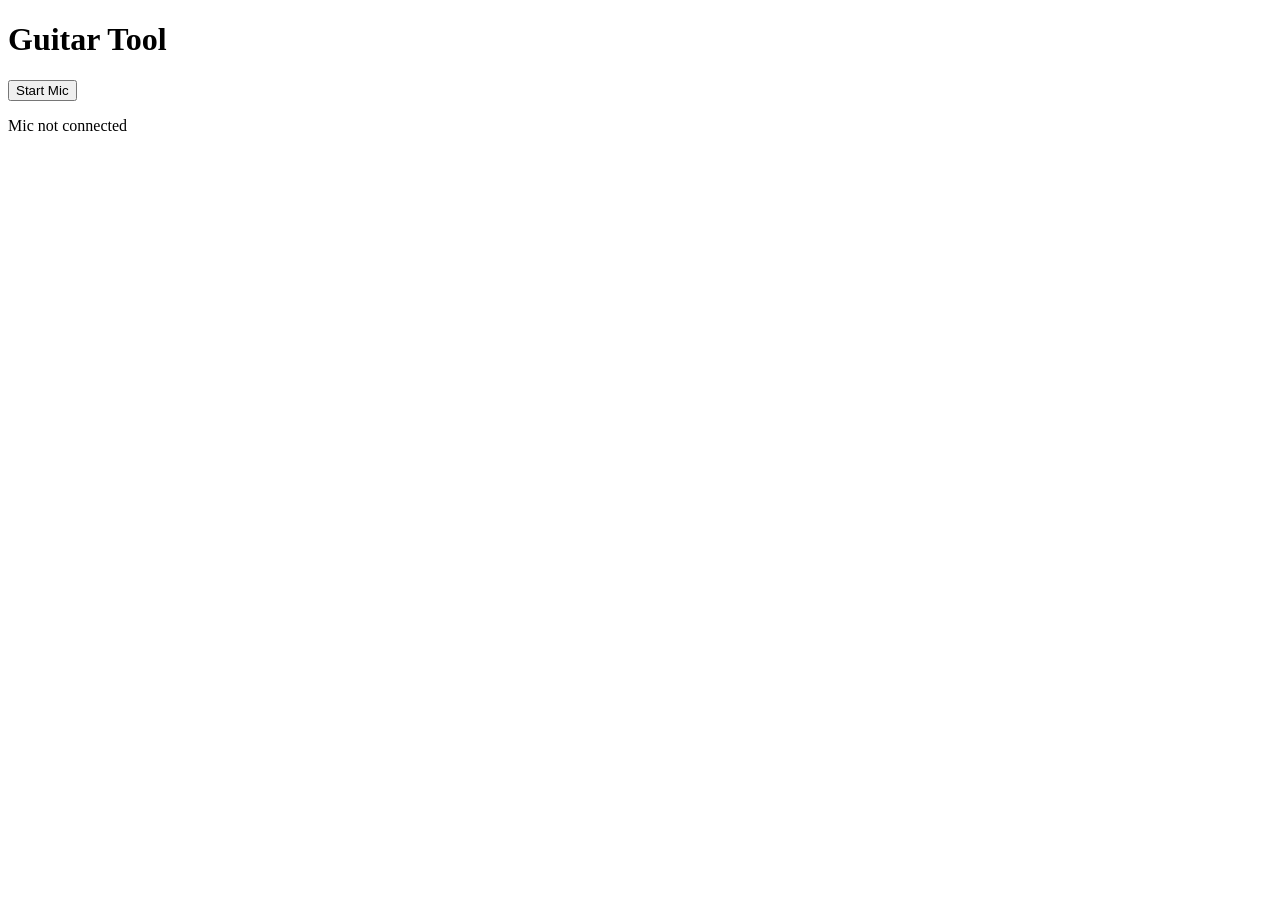
==== index.html @ 9b7719da "index" ====
<!DOCTYPE html>
<html lang="en">
<head>
  <meta charset="UTF-8">
  <title>Guitar Tuner + Chord Practice</title>
  <link rel="stylesheet" href="style.css">
</head>
<body>

  <h1>Guitar Tool</h1>

  <button id="startBtn">Start Mic</button>
  <p id="status">Mic not connected</p>

  <script src="script.js"></script>
</body>
</html>
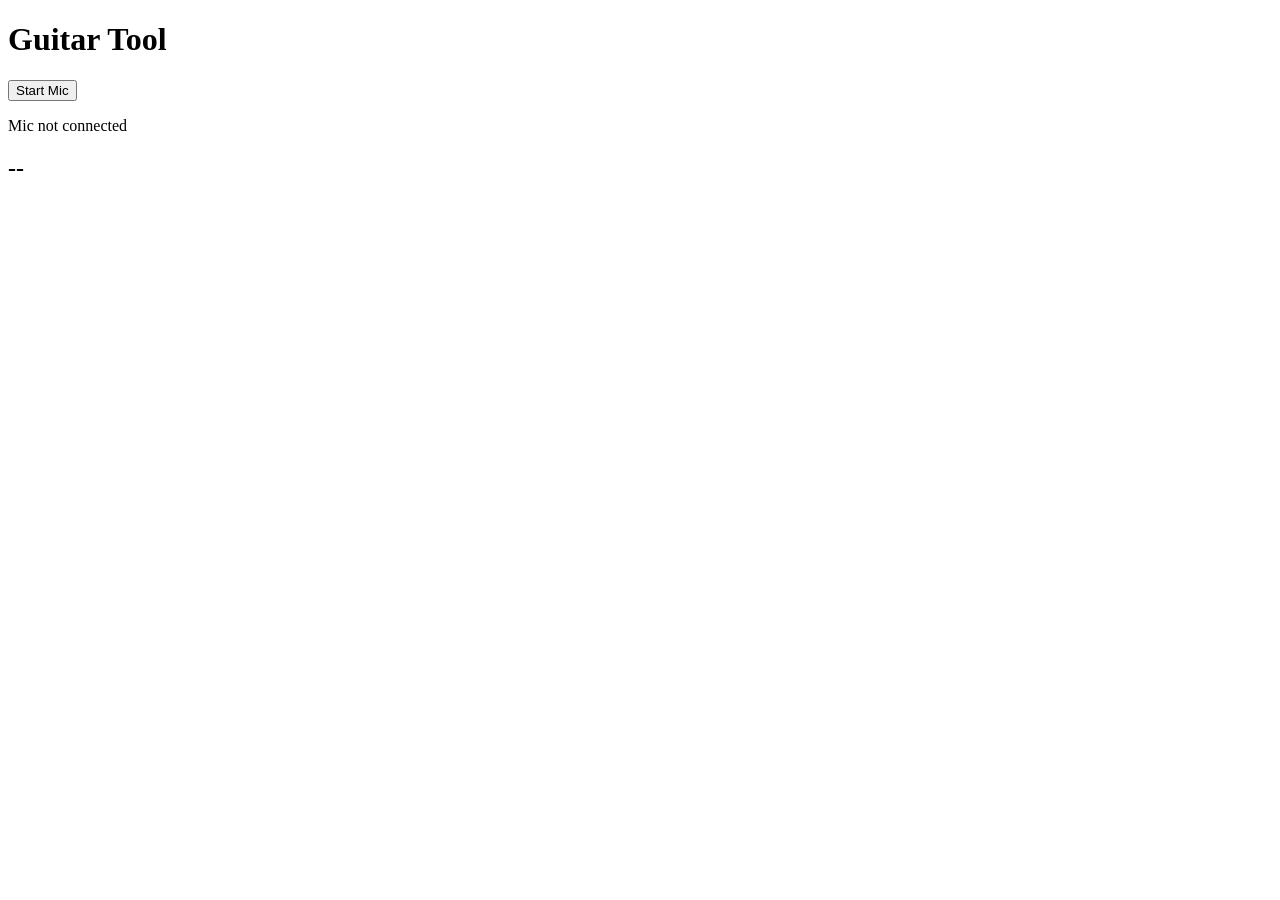
==== commit 63380c54: "display" ====
--- a/index.html
+++ b/index.html
@@ -11,7 +11,7 @@
 
   <button id="startBtn">Start Mic</button>
   <p id="status">Mic not connected</p>
-
+  <h2 id="noteDisplay">--</h2>
   <script src="script.js"></script>
 </body>
 </html>
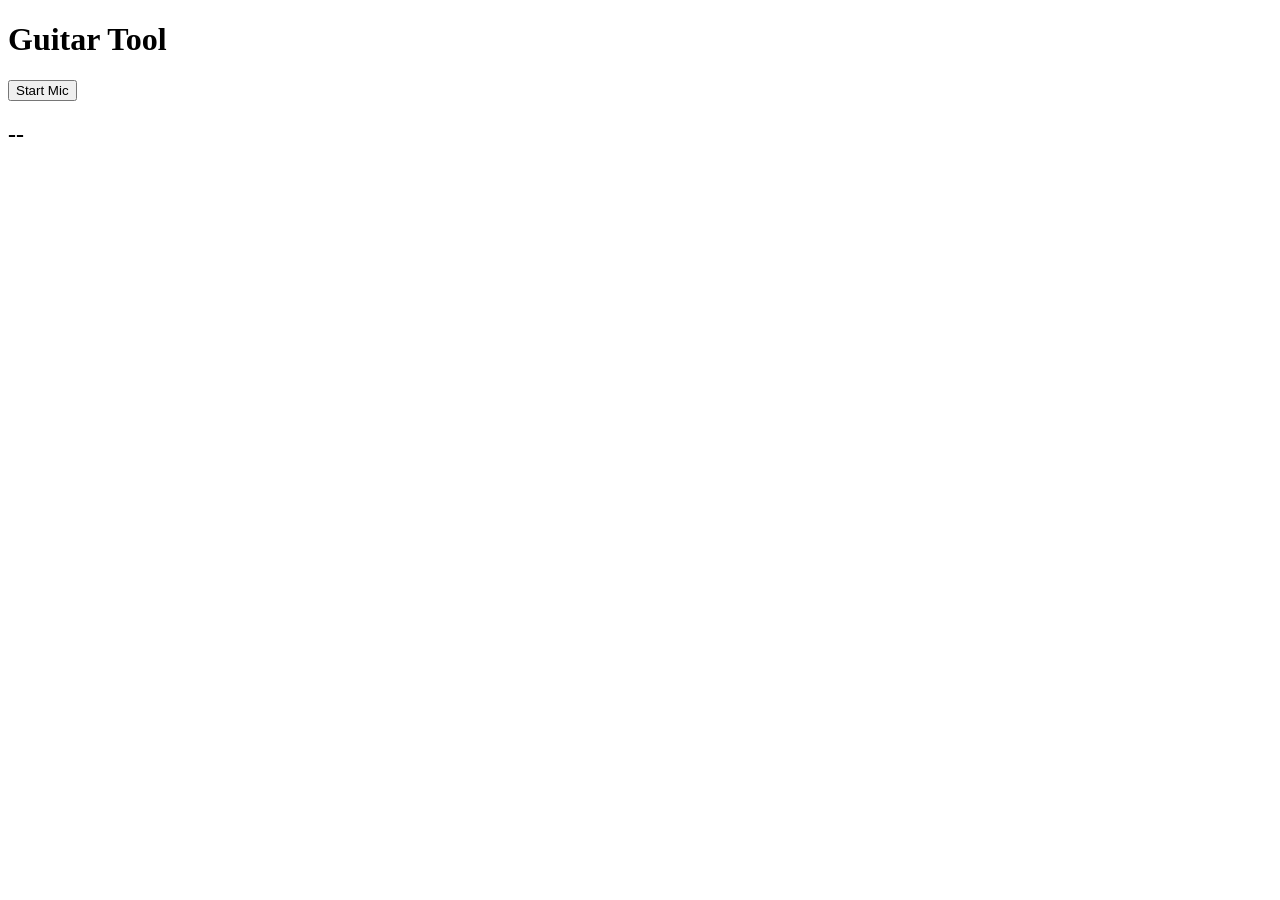
==== commit 3b2c8719: "status" ====
--- a/index.html
+++ b/index.html
@@ -10,7 +10,6 @@
   <h1>Guitar Tool</h1>
 
   <button id="startBtn">Start Mic</button>
-  <p id="status">Mic not connected</p>
   <h2 id="noteDisplay">--</h2>
   <script src="script.js"></script>
 </body>
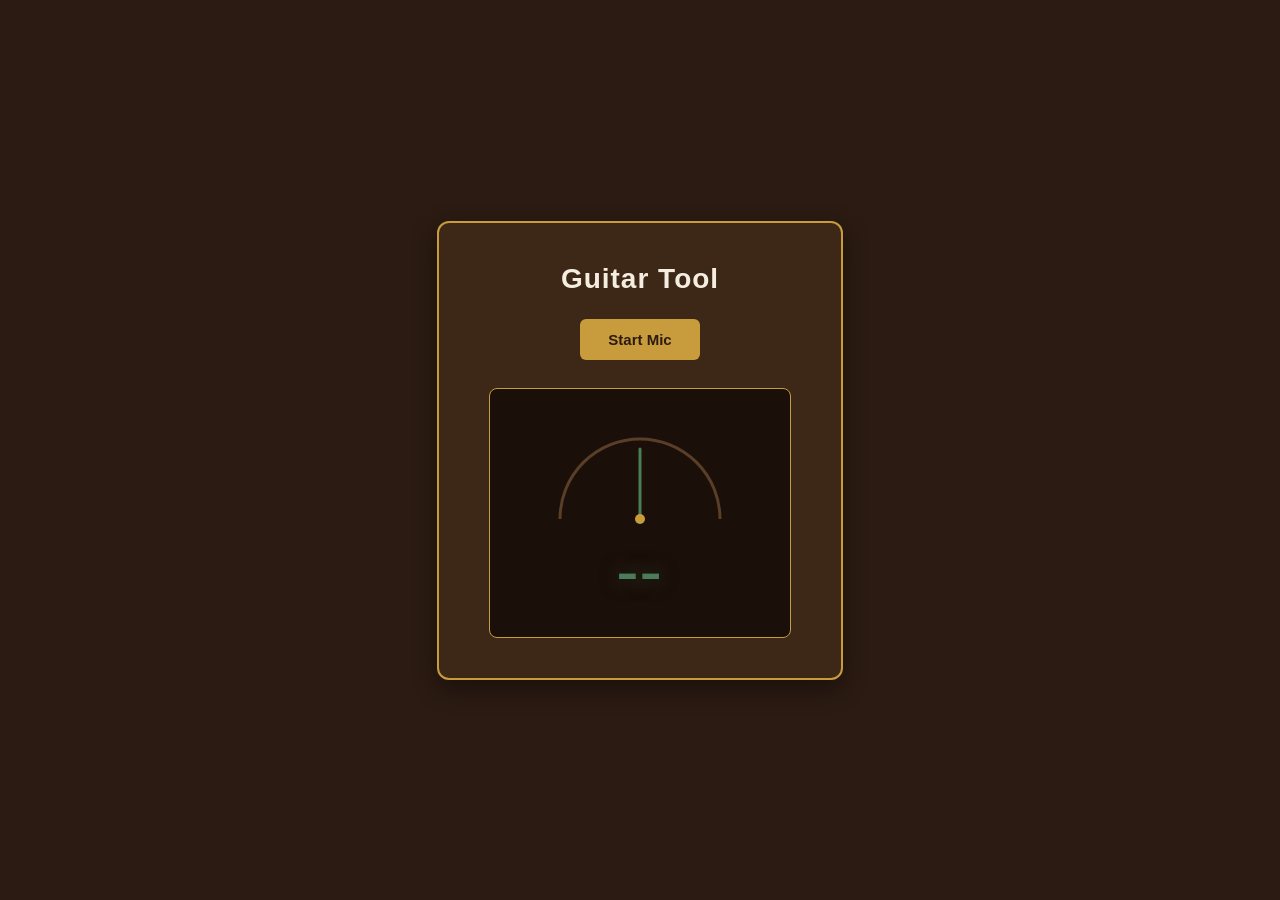
==== commit 07cf6ee3: "display" ====
--- a/index.html
+++ b/index.html
@@ -2,15 +2,24 @@
 <html lang="en">
 <head>
   <meta charset="UTF-8">
-  <title>Guitar Tuner + Chord Practice</title>
+  <title>Guitar Tuner</title>
   <link rel="stylesheet" href="style.css">
 </head>
 <body>
+  <div class="tuner-card">
+    <h1>Guitar Tool</h1>
 
-  <h1>Guitar Tool</h1>
+    <button id="startBtn">Start Mic</button>
+    <div class="display-panel">
+      <svg class="gauge" viewBox="0 0 200 110" width="200" height="110">
+        <path d="M 20 100 A 80 80 0 0 1 180 100" fill="none" stroke="#5A3E28" stroke-width="3"/>
+        <line id="needle" x1="100" y1="100" x2="100" y2="30" stroke="#4A7C59" stroke-width="3" stroke-linecap="round"/>
+        <circle cx="100" cy="100" r="5" fill="#C89B3C"/>
+      </svg>
+      <h2 id="noteDisplay">--</h2>
 
-  <button id="startBtn">Start Mic</button>
-  <h2 id="noteDisplay">--</h2>
+    </div>
+  </div>
   <script src="script.js"></script>
 </body>
 </html>
--- a/style.css
+++ b/style.css
@@ -0,0 +1,70 @@
+body {
+  margin: 0;
+  min-height: 100vh;
+  display: flex;
+  align-items: center;
+  justify-content: center;
+  background: #2B1B12;
+  font-family: -apple-system, BlinkMacSystemFont, "Segoe UI", sans-serif;
+}
+
+.tuner-card {
+  background: #3D2817;
+  border: 2px solid #C89B3C;
+  border-radius: 12px;
+  padding: 40px 50px;
+  text-align: center;
+  box-shadow: 0 8px 24px rgba(0, 0, 0, 0.4);
+}
+
+h1 {
+  color: #F5EDE0;
+  font-size: 28px;
+  letter-spacing: 1px;
+  margin: 0 0 24px 0;
+}
+
+button {
+  background: #C89B3C;
+  color: #2B1B12;
+  border: none;
+  padding: 12px 28px;
+  font-size: 15px;
+  font-weight: 600;
+  border-radius: 6px;
+  cursor: pointer;
+  transition: background 0.15s ease;
+}
+
+button:hover {
+  background: #D9AD4F;
+}
+
+button:focus-visible {
+  outline: 3px solid #F5EDE0;
+  outline-offset: 2px;
+}
+
+#status {
+  color: #B8A290;
+  font-size: 13px;
+  margin: 14px 0 0 0;
+}
+
+.display-panel {
+  margin-top: 28px;
+  background: #1A0F09;
+  border: 1px solid #C89B3C;
+  border-radius: 8px;
+  padding: 30px 50px;
+}
+
+#noteDisplay {
+  color: #4A7C59;
+  font-family: Georgia, "Times New Roman", serif;
+  font-size: 64px;
+  font-weight: bold;
+  margin: 0;
+  letter-spacing: 2px;
+  text-shadow: 0 0 20px rgba(74, 124, 89, 0.5);
+}
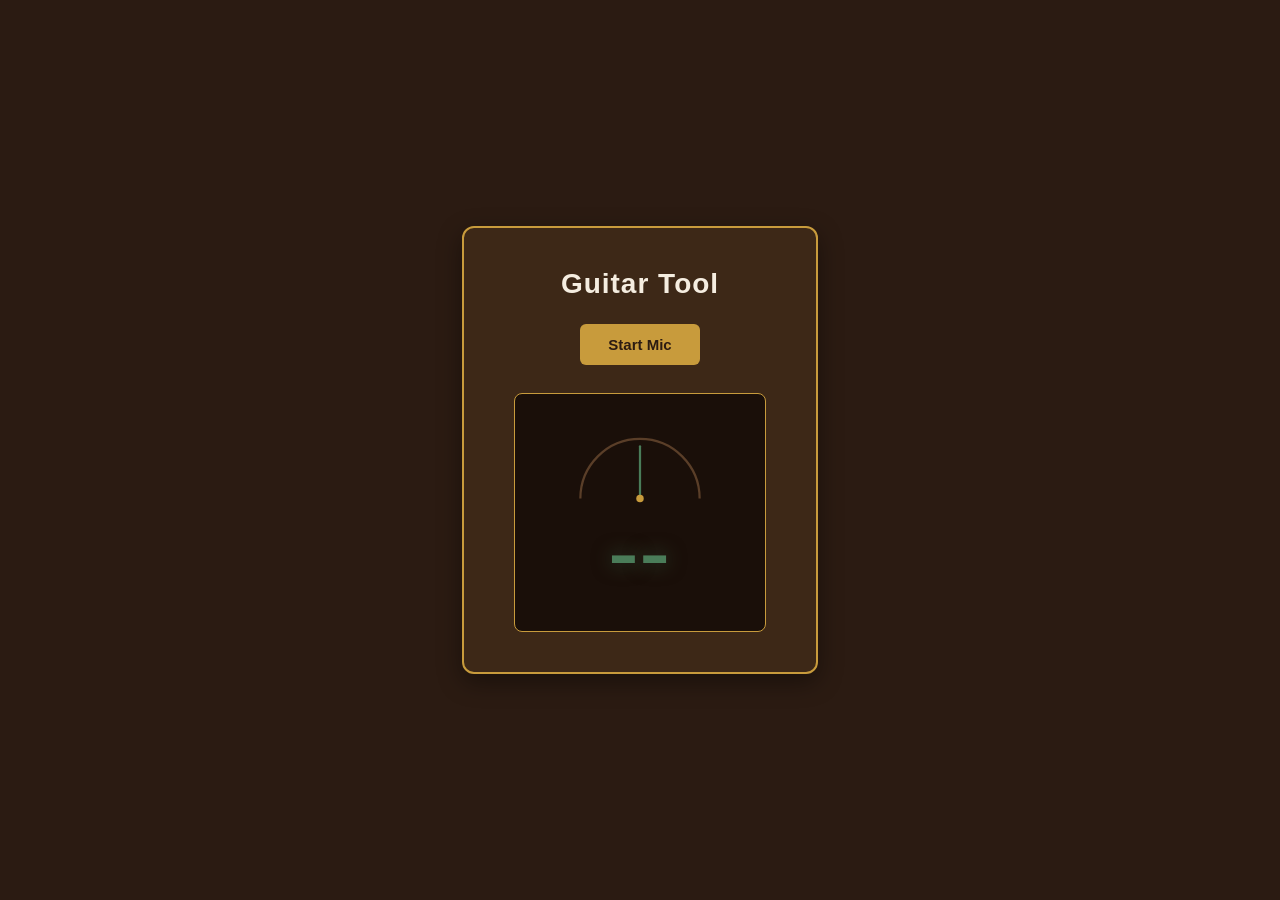
==== commit bb6db866: "sizing" ====
--- a/index.html
+++ b/index.html
@@ -11,7 +11,7 @@
 
     <button id="startBtn">Start Mic</button>
     <div class="display-panel">
-      <svg class="gauge" viewBox="0 0 200 110" width="200" height="110">
+      <svg class="gauge" viewBox="0 0 200 110" width="150" height="82">
         <path d="M 20 100 A 80 80 0 0 1 180 100" fill="none" stroke="#5A3E28" stroke-width="3"/>
         <line id="needle" x1="100" y1="100" x2="100" y2="30" stroke="#4A7C59" stroke-width="3" stroke-linecap="round"/>
         <circle cx="100" cy="100" r="5" fill="#C89B3C"/>
--- a/style.css
+++ b/style.css
@@ -15,6 +15,25 @@
   padding: 40px 50px;
   text-align: center;
   box-shadow: 0 8px 24px rgba(0, 0, 0, 0.4);
+  position: relative;
+  overflow: hidden;
+}
+
+.tuner-card::before {
+  content: "";
+  position: absolute;
+  top: 0;
+  left: 0;
+  right: 0;
+  height: 3px;
+  background: repeating-linear-gradient(
+    to bottom,
+    transparent 0px,
+    transparent 4px,
+    #C89B3C 4px,
+    #C89B3C 5px
+  );
+  opacity: 0.5;
 }
 
 h1 {
@@ -62,9 +81,18 @@
 #noteDisplay {
   color: #4A7C59;
   font-family: Georgia, "Times New Roman", serif;
-  font-size: 64px;
+  font-size: 88px;
   font-weight: bold;
   margin: 0;
   letter-spacing: 2px;
   text-shadow: 0 0 20px rgba(74, 124, 89, 0.5);
+}
+
+.gauge {
+  margin-bottom: -10px;
+}
+
+#needle {
+  transform-origin: 100px 100px;
+  transition: transform 0.15s ease;
 }
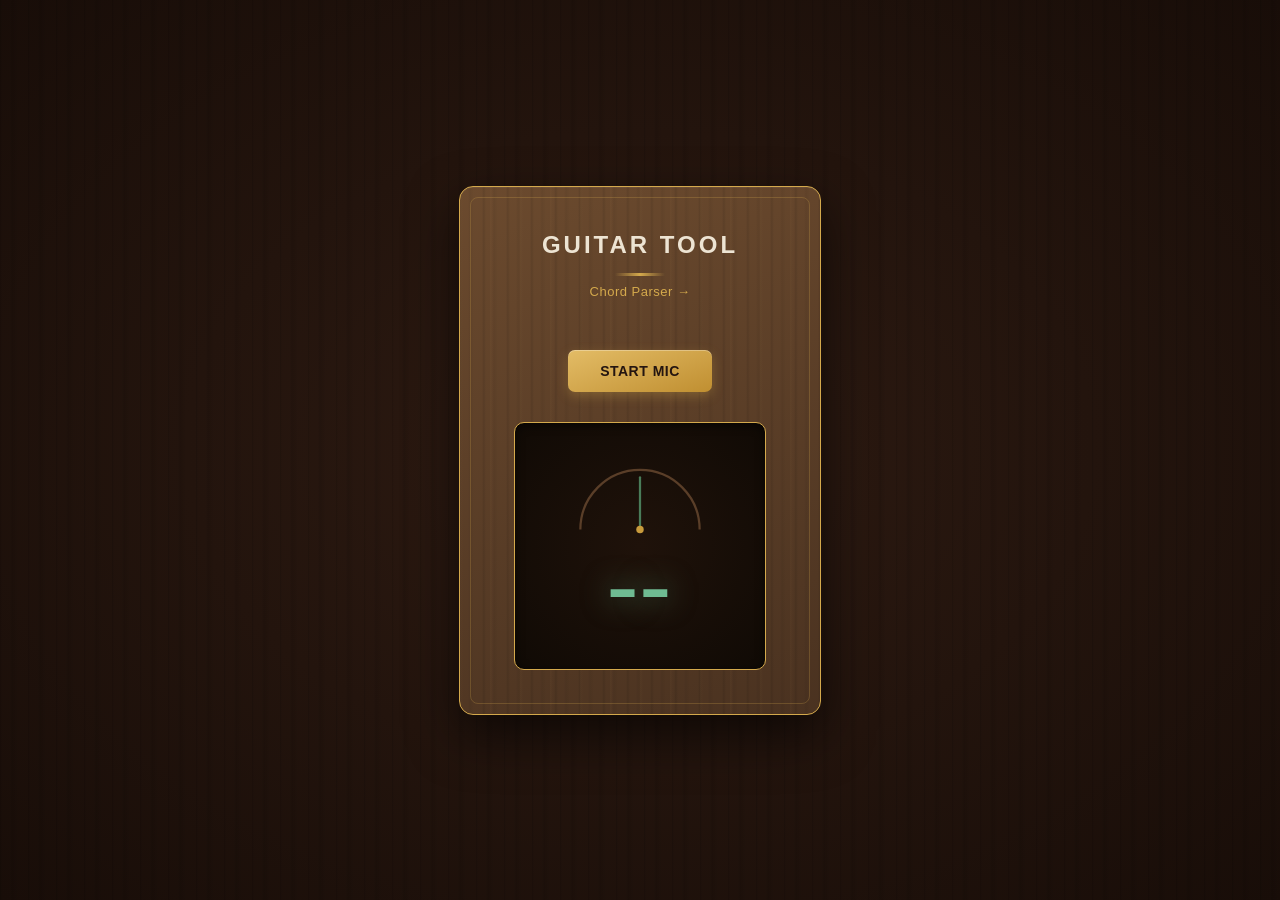
==== commit d7d4e784: "linking" ====
--- a/index.html
+++ b/index.html
@@ -8,7 +8,9 @@
 <body>
   <div class="tuner-card">
     <h1>Guitar Tool</h1>
-
+    <nav class="page-nav">
+      <a href="parser.html">Chord Parser →</a>
+    </nav>
     <button id="startBtn">Start Mic</button>
     <div class="display-panel">
       <svg class="gauge" viewBox="0 0 200 110" width="150" height="82">
--- a/style.css
+++ b/style.css
@@ -4,22 +4,53 @@
   display: flex;
   align-items: center;
   justify-content: center;
-  background: #2B1B12;
+  background:
+    repeating-linear-gradient(
+      90deg,
+      rgba(0, 0, 0, 0.15) 0px,
+      transparent 2px,
+      transparent 10px,
+      rgba(0, 0, 0, 0.1) 12px,
+      transparent 18px,
+      transparent 28px
+    ),
+    radial-gradient(ellipse at center, #2E1B12 0%, #180D08 100%);
   font-family: -apple-system, BlinkMacSystemFont, "Segoe UI", sans-serif;
-}
-
-.tuner-card {
-  background: #3D2817;
-  border: 2px solid #C89B3C;
-  border-radius: 12px;
-  padding: 40px 50px;
-  text-align: center;
-  box-shadow: 0 8px 24px rgba(0, 0, 0, 0.4);
+  padding: 40px 20px;
+  box-sizing: border-box;
+}
+
+.tuner-card, .parser-card {
   position: relative;
   overflow: hidden;
-}
-
-.tuner-card::before {
+  background:
+    repeating-linear-gradient(
+      90deg,
+      rgba(0, 0, 0, 0.08) 0px,
+      transparent 2px,
+      transparent 8px,
+      rgba(0, 0, 0, 0.05) 10px,
+      transparent 14px,
+      transparent 22px,
+      rgba(0, 0, 0, 0.1) 24px
+    ),
+    repeating-linear-gradient(
+      90deg,
+      rgba(255, 200, 130, 0.03) 0px,
+      transparent 3px,
+      transparent 30px
+    ),
+    linear-gradient(160deg, #6B4A2E 0%, #4A3220 100%);
+  border: 1px solid #D4A94C;
+  border-radius: 14px;
+  padding: 44px 54px;
+  text-align: center;
+  box-shadow:
+    0 20px 50px rgba(0, 0, 0, 0.6),
+    inset 0 1px 0 rgba(255, 255, 255, 0.05);
+}
+
+.tuner-card::before, .parser-card::before {
   content: "";
   position: absolute;
   top: 0;
@@ -30,62 +61,114 @@
     to bottom,
     transparent 0px,
     transparent 4px,
-    #C89B3C 4px,
-    #C89B3C 5px
+    #D4A94C 4px,
+    #D4A94C 5px
   );
-  opacity: 0.5;
-}
+  opacity: 0.4;
+}
+
+.tuner-card::after, .parser-card::after {
+  content: "";
+  position: absolute;
+  inset: 10px;
+  border: 1px solid rgba(212, 169, 76, 0.25);
+  border-radius: 8px;
+  pointer-events: none;
+}
+
 
 h1 {
-  color: #F5EDE0;
-  font-size: 28px;
-  letter-spacing: 1px;
-  margin: 0 0 24px 0;
-}
-
-button {
-  background: #C89B3C;
-  color: #2B1B12;
-  border: none;
-  padding: 12px 28px;
-  font-size: 15px;
-  font-weight: 600;
-  border-radius: 6px;
-  cursor: pointer;
-  transition: background 0.15s ease;
-}
-
-button:hover {
-  background: #D9AD4F;
-}
-
-button:focus-visible {
-  outline: 3px solid #F5EDE0;
-  outline-offset: 2px;
-}
-
-#status {
+  color: #EDE4D3;
+  font-size: 24px;
+  font-weight: 700;
+  letter-spacing: 3px;
+  text-transform: uppercase;
+  margin: 0 0 6px 0;
+  position: relative;
+  display: inline-block;
+}
+
+h1::after {
+  content: "";
+  display: block;
+  width: 50px;
+  height: 3px;
+  background: linear-gradient(to right, transparent, #D4A94C, transparent);
+  margin: 14px auto 0;
+}
+
+h2 {
   color: #B8A290;
   font-size: 13px;
+  font-weight: 600;
+  margin: 24px 0 12px 0;
+  text-transform: uppercase;
+  letter-spacing: 2px;
+}
+
+button {
+  background: linear-gradient(160deg, #E3BC66 0%, #C08F31 100%);
+  color: #241510;
+  border: none;
+  padding: 13px 32px;
+  font-size: 14px;
+  font-weight: 700;
+  letter-spacing: 0.5px;
+  text-transform: uppercase;
+  border-radius: 7px;
+  cursor: pointer;
+  box-shadow: 0 4px 12px rgba(212, 169, 76, 0.3), inset 0 1px 0 rgba(255,255,255,0.3);
+  transition: transform 0.1s ease, box-shadow 0.1s ease;
+  margin-top: 30px;
+}
+
+button:hover {
+  transform: translateY(-1px);
+  box-shadow: 0 6px 16px rgba(212, 169, 76, 0.4), inset 0 1px 0 rgba(255,255,255,0.3);
+}
+
+button:active {
+  transform: translateY(1px);
+  box-shadow: 0 2px 6px rgba(212, 169, 76, 0.3), inset 0 1px 0 rgba(255,255,255,0.2);
+}
+
+button:focus-visible {
+  outline: 2px solid #D4A94C;
+  outline-offset: 3px;
+}
+
+#status {
+  color: #8A7862;
+  font-size: 12px;
   margin: 14px 0 0 0;
 }
 
+.display-panel, .chord-output {
+  background: radial-gradient(ellipse at center, #1F120A 0%, #100A05 100%);
+  border: 1px solid #D4A94C;
+  border-radius: 10px;
+  box-shadow: inset 0 2px 10px rgba(0, 0, 0, 0.6);
+}
+
 .display-panel {
-  margin-top: 28px;
-  background: #1A0F09;
-  border: 1px solid #C89B3C;
-  border-radius: 8px;
-  padding: 30px 50px;
+  margin-top: 30px;
+  padding: 32px 50px;
+}
+
+.chord-output {
+  margin-top: 22px;
+  padding: 22px;
+  min-height: 30px;
 }
 
 #noteDisplay {
-  color: #4A7C59;
+  color: #6FBB92;
   font-family: Georgia, "Times New Roman", serif;
-  font-size: 88px;
+  font-size: 92px;
   font-weight: bold;
   margin: 0;
   letter-spacing: 2px;
-  text-shadow: 0 0 20px rgba(74, 124, 89, 0.5);
+  text-shadow: 0 0 30px rgba(111, 187, 146, 0.6);
 }
 
 .gauge {
@@ -95,4 +178,53 @@
 #needle {
   transform-origin: 100px 100px;
   transition: transform 0.15s ease;
+}
+
+.parser-card {
+  width: 500px;
+}
+
+#chartInput {
+  width: 100%;
+  box-sizing: border-box;
+  background: #150C07;
+  border: 1px solid #D4A94C;
+  border-radius: 8px;
+  color: #EDE4D3;
+  font-family: "Courier New", monospace;
+  font-size: 14px;
+  padding: 18px;
+  resize: vertical;
+  box-shadow: inset 0 2px 8px rgba(0, 0, 0, 0.5);
+}
+
+#chartInput::placeholder {
+  color: #5C4A38;
+}
+
+#chordOutput {
+  color: #6FBB92;
+  font-size: 22px;
+  font-weight: bold;
+  letter-spacing: 1px;
+  margin: 0;
+  word-wrap: break-word;
+  text-shadow: 0 0 20px rgba(111, 187, 146, 0.4);
+}
+
+.page-nav {
+  margin-bottom: 20px;
+}
+
+.page-nav a {
+  color: #D4A94C;
+  font-size: 13px;
+  text-decoration: none;
+  letter-spacing: 0.5px;
+  border-bottom: 1px solid transparent;
+  transition: border-color 0.15s ease;
+}
+
+.page-nav a:hover {
+  border-bottom-color: #D4A94C;
 }
